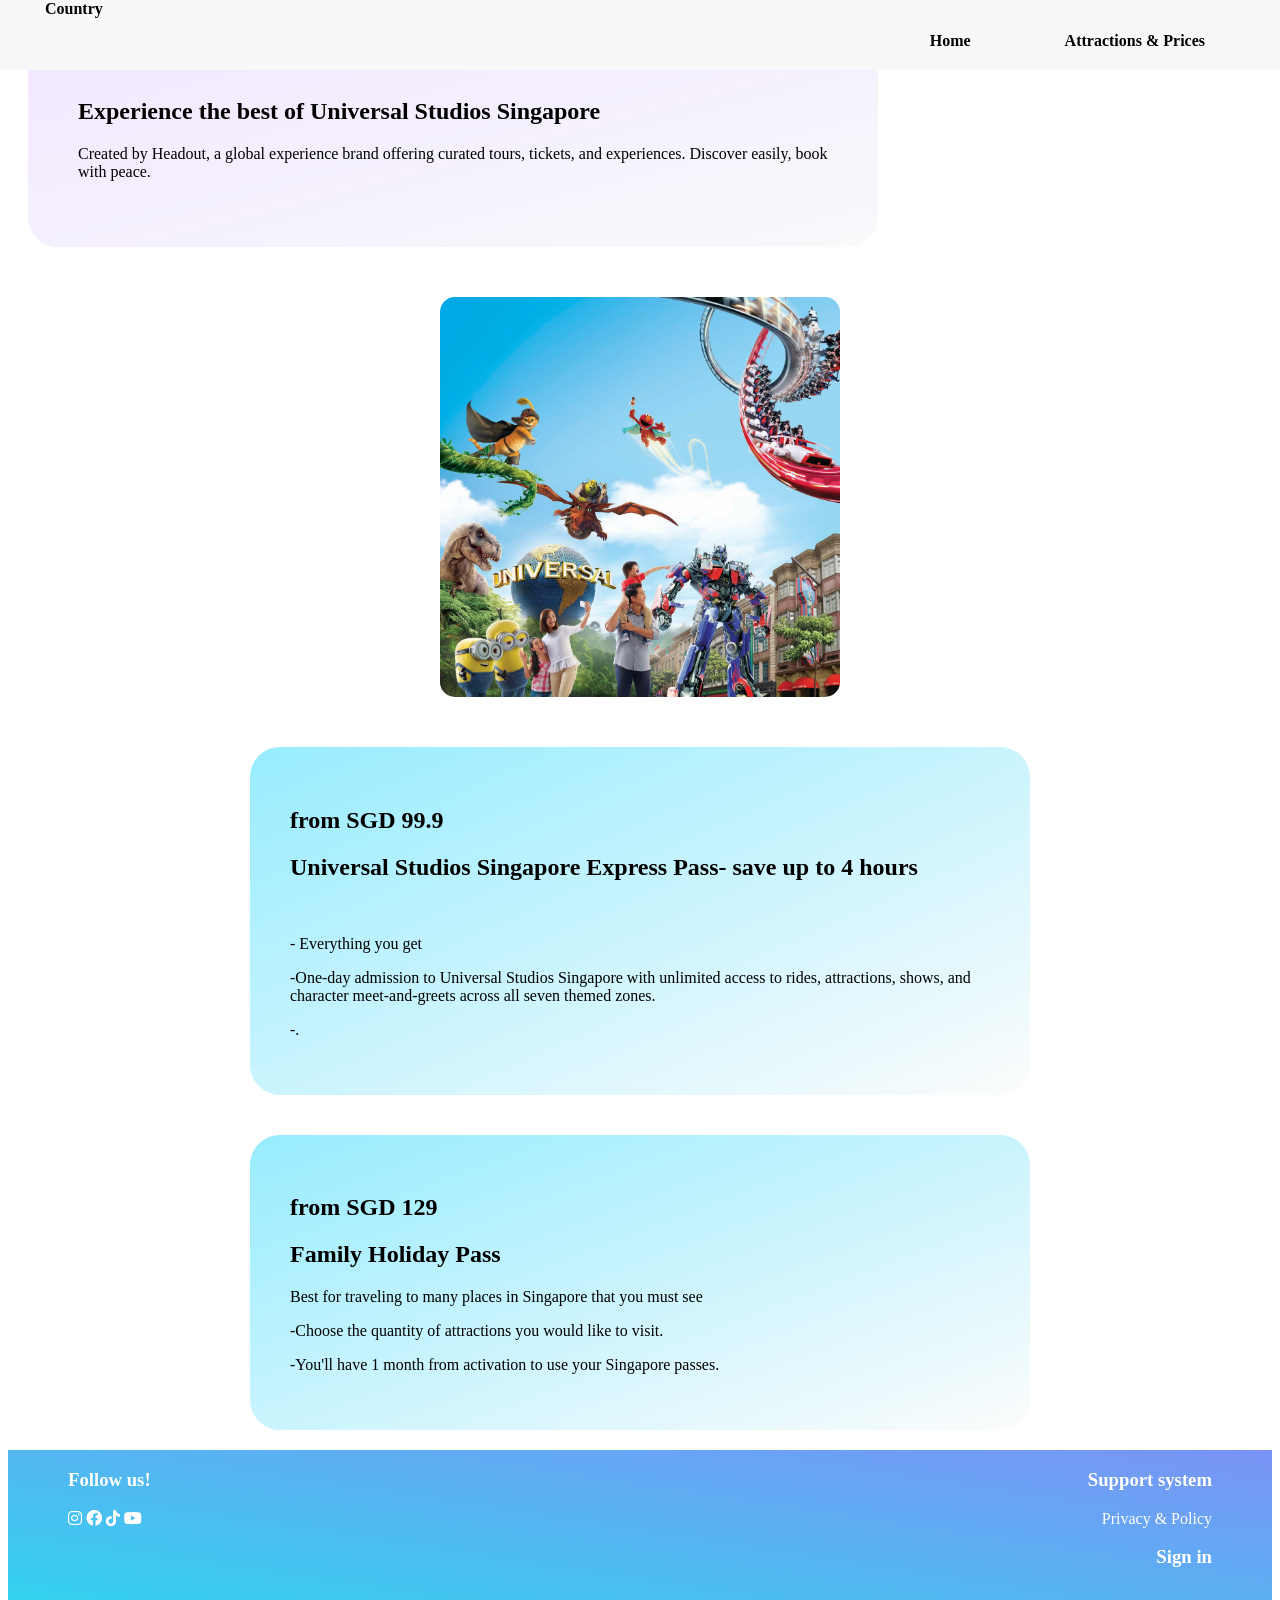
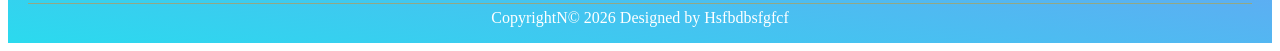
==== home.html @ 8d8899cb "Initial Commit" ====
<!doctype html>
<html lang="en">
  <head>
    <meta charset="UTF-8" />
    <meta name="viewport" content="width=device-width, initial-scale=1.0" />
    <title>Document</title>
    <link rel="stylesheet" href="style.css" />
    <link rel="stylesheet" href="https://cdnjs.cloudflare.com/ajax/libs/font-awesome/6.0.0-beta3/css/all.min.css">
  </head>

  <body>
    <header>
      <div class="header">
        <a href="index.html">Country</a>
        <nav>
          <a href="home.html">Home</a>
          <a href="att.html">Attractions & Prices</a>
        </nav>
      </div>
    </header>

    <section id = "price0">
      <div class="container0">

        <div class="tab0">
          <div class="tab-header0">
            <div>
              <h1 class="name">Experience the best of Universal Studios Singapore</h1>
              <p>Created by Headout, a global experience brand offering curated tours, tickets, and experiences. Discover easily, book with peace.</p>
              <p></p>
            </div>
          </div>
        </div>  

        
        <section class="banner">
        <img src="assets/uss.avif" alt="">
        </section>


      </div>
    </section>

    <main>

    <section id = "price">
      <div class="container">

        <div class="tab">
          <div class="tab-header">
            <div>
              <h1 class="name">from SGD 99.9</h1>
            </div>
            <div>
              <h2>Universal Studios Singapore Express Pass- save up to 4 hours</h2> <br>
              <p>- Everything you get </p>
              <p>-One-day admission to Universal Studios Singapore with unlimited access to rides, attractions, shows, and character meet-and-greets across all seven themed zones.</p>
              <p>-.</p>
            </div>
          </div>
        </div>

        <div class="tab">
          <div class="tab-header">
            <div>
              <h1 class="name">from SGD 129</h1>
            </div>
            <div>
              <h2>Family Holiday Pass</h2> 
              <p>Best for traveling to many places in Singapore that you must see</p>
              <p>-Choose the quantity of attractions you would like to visit.</p>
              <p>-You'll have 1 month from activation to use your Singapore passes.</p>
            </div>
          </div>
        </div>

        <!-- <div class="tab">
          <div class="tab-header">
            <div>
              <h1 class="name">from SGD 289</h1>
            </div>
            <div>
              <h2>All-Inclusive Track</h2> 
              <p></p>
              <p>-Choose your duration.</p>
              <p>-Visit as many of the attractions you would like to go</p>
            </div>  
          </div>
        </div> -->


      </div>
    </section>
      </main>

    <footer>
       <div class="center-footer">
        <div class="main-footer">
          <div class="left-footer">
            <h3 class="info-left">Follow us!</h3>
            <p class="info-left"> <i class="fa-brands fa-instagram"></i> <i class="fa-brands fa-facebook"></i> <i class="fa-brands fa-tiktok"></i> <i class="fa-brands fa-youtube"></i> </p>
          </div>
          <div class="right-footer">
            <h3 class="info-right">Support system</h3>
            <p class="info-right">Privacy & Policy</p>
            <h3 class="info-right">Sign in</h3>
      </div>
    </div>

    <div class="main-footer">
      <p class="info-center">CopyrightN&copy; 2026 Designed by Hsfbdbsfgfcf</p>
      </div>
      </div>
    </footer>

    <script src="script.js"></script>
  </body>
</html>
---- style.css ----
h1{
    text-align: left;
}

h2{
   text-align: left;
}

.header {
    position: fixed;
    top: 0;
    left: 0;
    right: 0;
    height: 70px;
    background-color: rgb(248, 248, 248);
    z-index: 100;

}

nav {
    position: absolute;
    right: 0;
    margin: 14px 30px 0px;
}

a {
    color : rgb(0, 0, 0);
    text-decoration:none;
    padding: 15px;
    margin: 20px 30px 0px;
    font-weight: bold;
}
a:hover {
  background-color: rgb(255, 255, 255);
}


img {
    width: 50%; 
    margin-left:auto;
    margin-right: 0%;
    display: block;
}


body {
   background-image: url("bekgraun.jpg");
   background-size: cover;
}


.container0 {
   display: flex;
   flex-wrap: wrap;
   justify-content: left;
   align-items: left;
}


.container {
   display: flex;
   flex-wrap: wrap;
   justify-content: right;
   align-items: right;
}

.tab0 {
   background-image: linear-gradient(to right bottom, rgb(242, 230, 255), rgb(248, 250, 251));


   width: 750px;
   padding: 50px;
   margin: 20px;
   border-radius: 30px;  
   display: flex;
   flex-direction: column;
}

.tab {
   background-image: linear-gradient(to right bottom, rgb(151, 236, 255), rgb(252, 252, 252));


   width: 700px;
   padding: 40px;
   margin: 20px;
   border-radius: 30px;  
   display: flex;
   flex-direction: column;
}

h4.explanation {
   font-size: 20px;
   color: black;
}



footer {
   background-image: linear-gradient(to left bottom, rgb(123, 147, 245), rgb(43, 218, 238));
}

.main-footer {
   display: flex;
   justify-content: center;
   width: 100%;
}

.left-footer {    
   margin-right: auto;
   margin-left: 40px;
}

.right-footer {
   margin-left: auto;
   margin-right: 40px;
}

.center-footer {
   margin-left: 20px;
   margin-right: 20px;
}

.info-left {
   color: white;
   text-align: left;
   width: 100%;
}

.info-right {
   color: white;
   text-align: right;
   width: 100%;
}

.info-center {
   color: white;
   text-align: center;
   width: 100%;
   padding-top: 5px;
   border-top: 1px solid rgb(146, 168, 133);
}

button {
    margin: 20px;
    padding: 20px;
    border-radius: 5px;
    border: none;
    background-color: rgb(62, 66, 62);
    cursor: pointer;
    color: white;
}

.modal-container {
    background-color: rgba(0, 0, 0, 0.404);
    position: fixed;
    width: 100%;
    height: 100%;
    top: 0;
    left: 0;
    display: flex;
    justify-content: center;
    align-items: center;
}

.modal {
    position: relative;
    width: 150px;
    padding: 30px;
    border-radius: 10px;
    text-align: center;
    background-color: white;
}

.modal h3 {
    padding: 0;
    margin: 0;
}

.modal span {
    position: absolute;
    top: 0;
    right: 10px;
    cursor: pointer;
}

label {
    display: inline-block;
    margin-bottom: 5px;
}

input{
    display: inline-block;
    margin-bottom: 10px;
    border: none;
    padding: 5px;   
    border-radius: 3px;
    width:100%;
}


table {
   border: 2px solid black;
   border-collapse: collapse;
   display:flex;
}
tr, td, th {
   border: 2px solid black;
}
#table {
   display: flex;
   margin-left: 9vw;
}
.container {
   display: flex;
   flex-wrap: wrap;
   justify-content: center;
   align-items: center;
}
h4 {
   text-align: center;  
}


.banner {
  width: 50%;
  max-width: 400px;
  margin: 30px auto;
  padding: 0 20px;
}

.banner img {
  width: 100%;
  height: 400px;
  object-fit: cover;
  border-radius: 15px;
  display: block;
}




*{
   font-family: 'Dancing Script', cursive;
}

@media (max-width: 900px) {
   * {
      font-size: 2.5vw;
   }
}
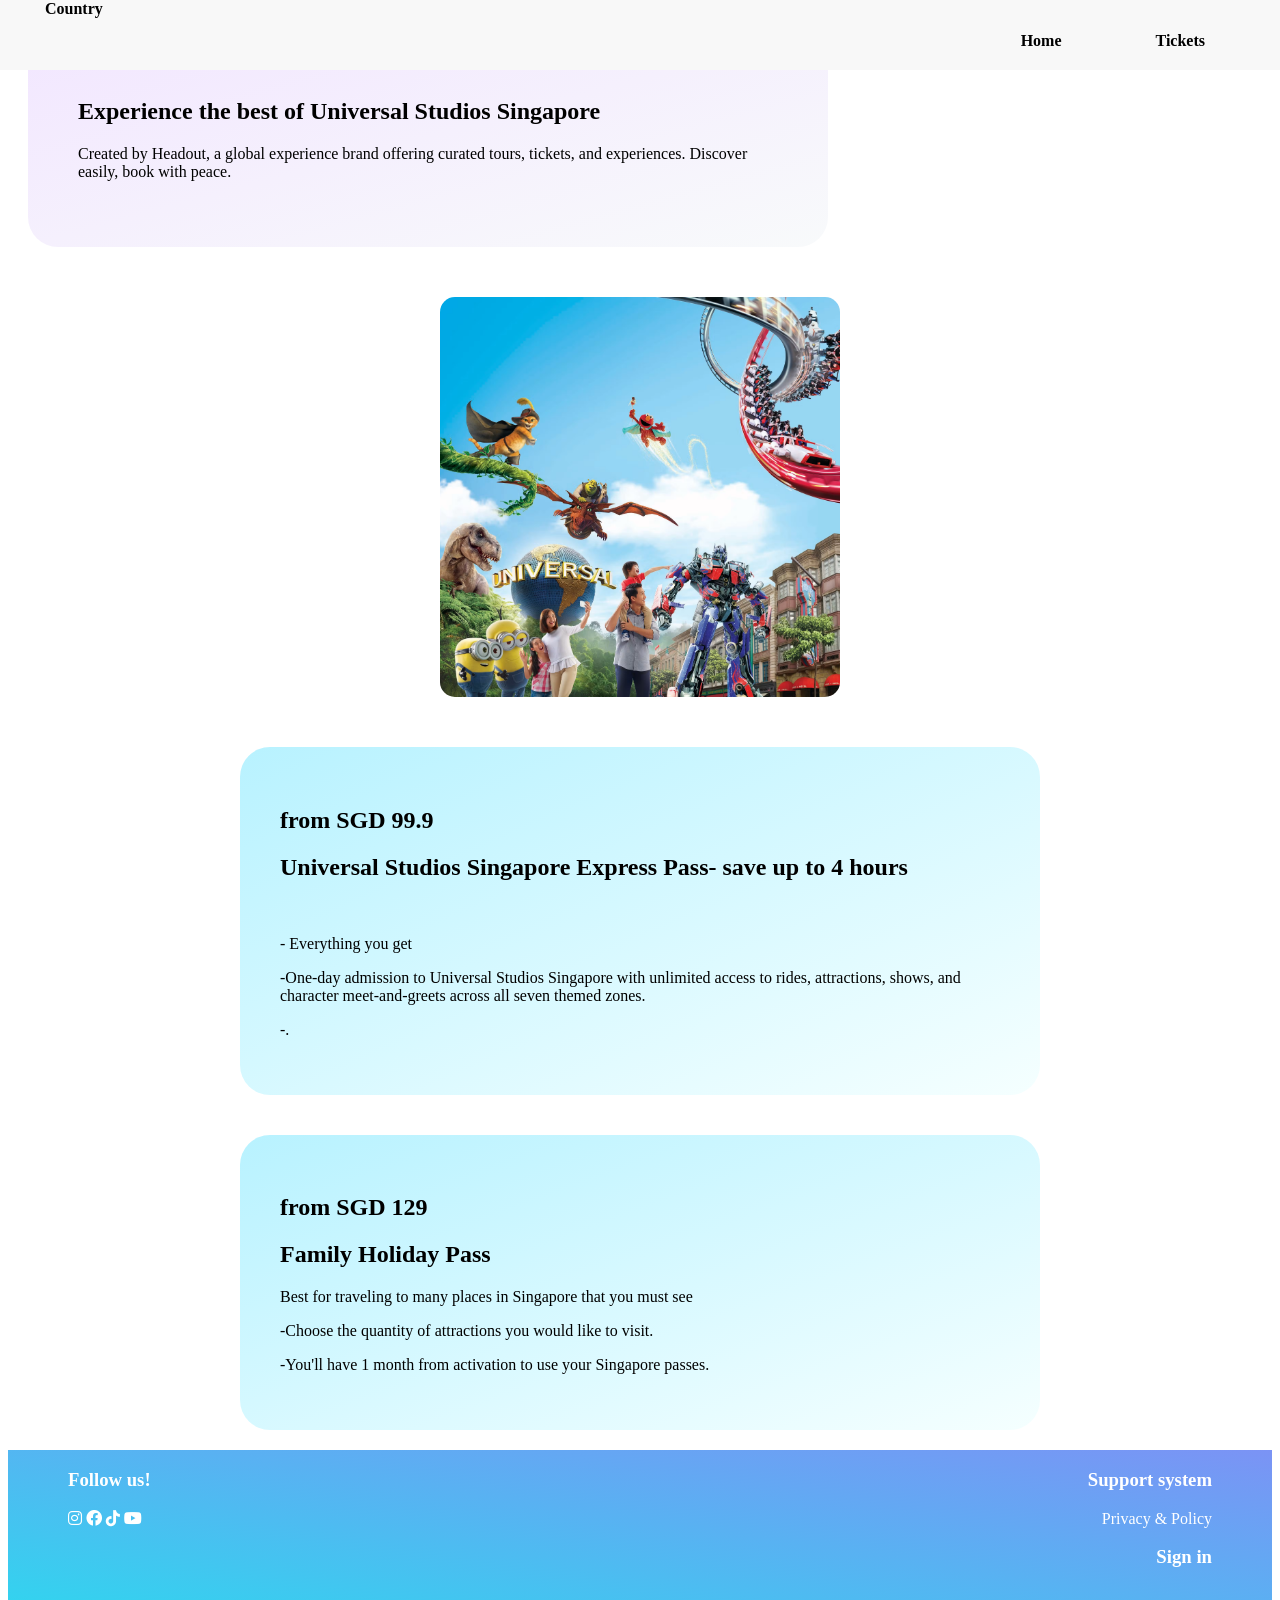
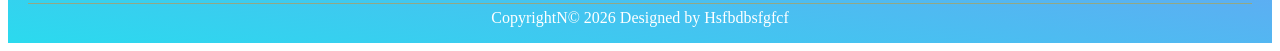
==== commit d362adb4: "tambahan gambar, ubah kode" ====
--- a/home.html
+++ b/home.html
@@ -14,7 +14,7 @@
         <a href="index.html">Country</a>
         <nav>
           <a href="home.html">Home</a>
-          <a href="att.html">Attractions & Prices</a>
+          <a href="att.html">Tickets</a>
         </nav>
       </div>
     </header>
@@ -34,7 +34,7 @@
 
         
         <section class="banner">
-        <img src="assets/uss.avif" alt="">
+          <img src="assets/uss.avif" alt="">
         </section>
 
 
--- a/style.css
+++ b/style.css
@@ -37,7 +37,7 @@
 
 
 img {
-    width: 50%; 
+    width: 30%; 
     margin-left:auto;
     margin-right: 0%;
     display: block;
@@ -57,6 +57,13 @@
    align-items: left;
 }
 
+.container1 {
+   display: flex;
+   flex-wrap: wrap;
+   justify-content: left;
+   align-items: left;
+}
+
 
 .container {
    display: flex;
@@ -69,7 +76,7 @@
    background-image: linear-gradient(to right bottom, rgb(242, 230, 255), rgb(248, 250, 251));
 
 
-   width: 750px;
+   width: 700px;
    padding: 50px;
    margin: 20px;
    border-radius: 30px;  
@@ -77,11 +84,23 @@
    flex-direction: column;
 }
 
+.tab1 {
+   background-image: linear-gradient(to right bottom, rgb(242, 230, 255), rgb(248, 250, 251));
+
+
+   width: 700px;
+   padding: 50px;
+   margin: 20px;
+   border-radius: 30px;  
+   display: flex;
+   flex-direction: column;
+}
+
 .tab {
-   background-image: linear-gradient(to right bottom, rgb(151, 236, 255), rgb(252, 252, 252));
-
-
-   width: 700px;
+   background-image: linear-gradient(to right bottom, rgb(184, 242, 255), rgb(245, 255, 255));
+
+
+   width: 720px;
    padding: 40px;
    margin: 20px;
    border-radius: 30px;  
@@ -130,7 +149,7 @@
 .info-right {
    color: white;
    text-align: right;
-   width: 100%;
+   width: 100%;   
 }
 
 .info-center {
